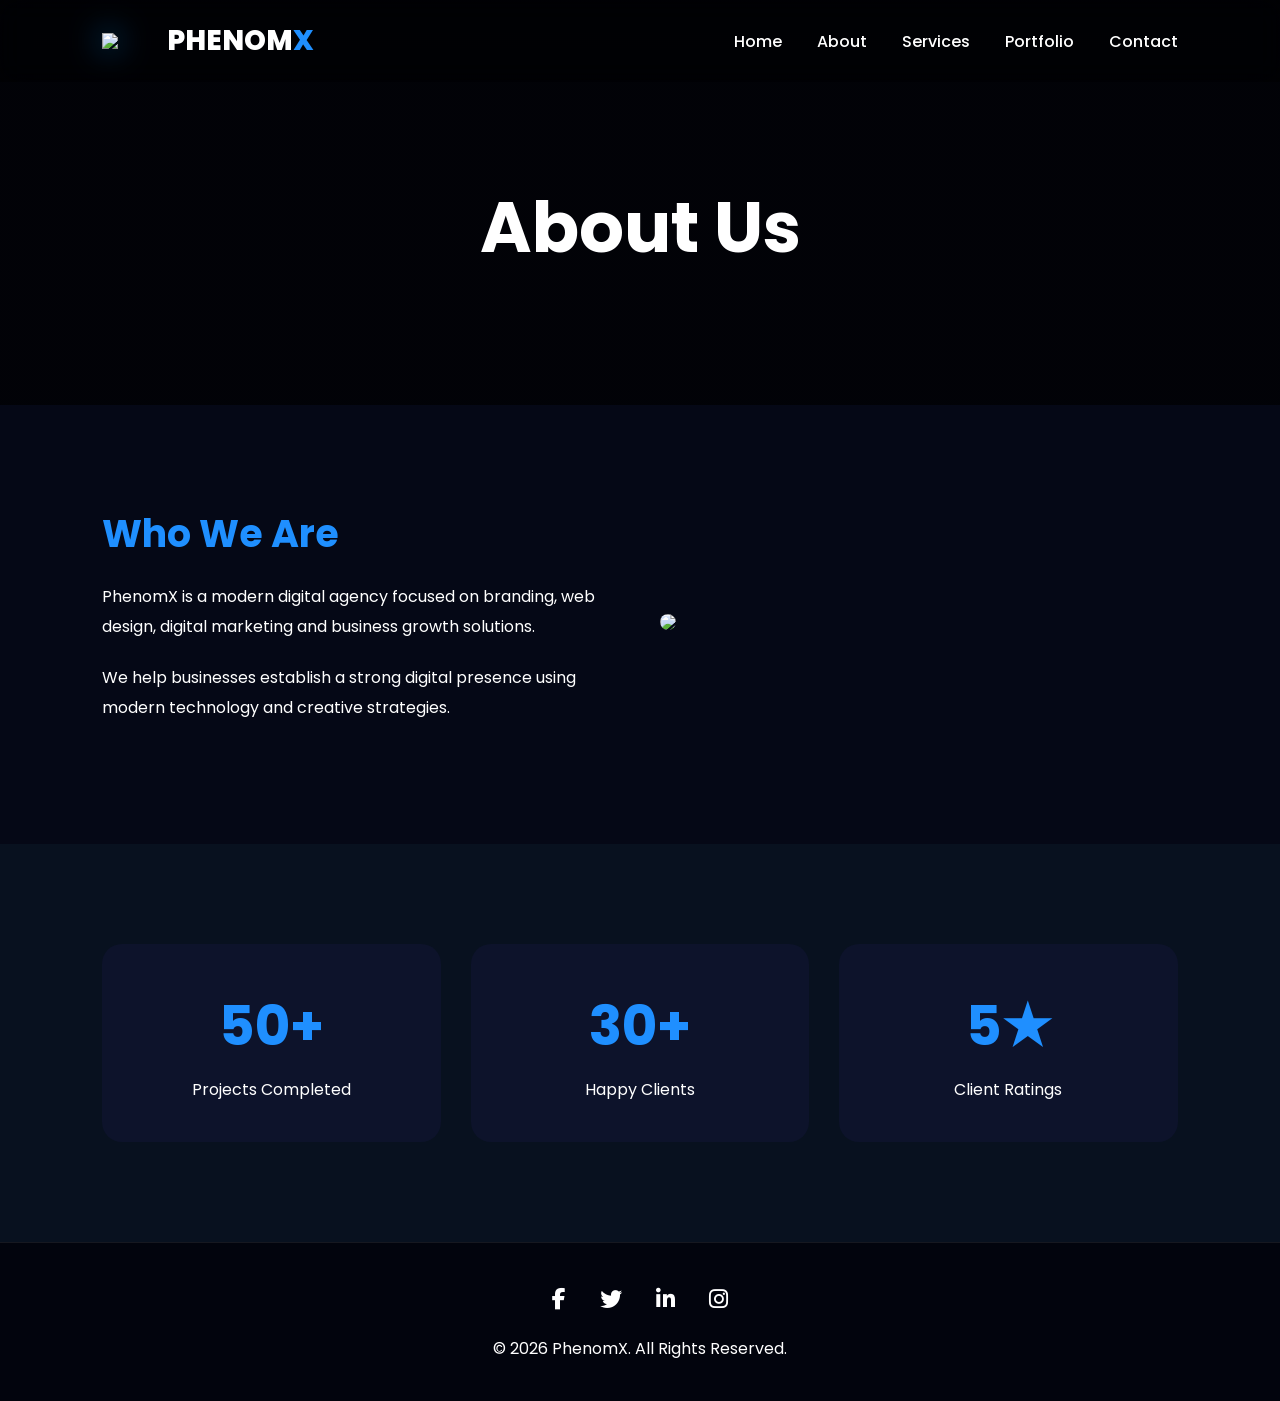
==== about.html @ 709cbcd7 "Add files via upload" ====
<!-- ABOUT.HTML -->
<!DOCTYPE html>
<html lang="en">
<head>
  <meta charset="UTF-8">
  <meta name="viewport" content="width=device-width, initial-scale=1.0">
  <title>About | PhenomX</title>

  <link rel="stylesheet" href="style.css">

  <link rel="preconnect" href="https://fonts.googleapis.com">
  <link href="https://fonts.googleapis.com/css2?family=Poppins:wght@300;400;500;600;700;800&display=swap" rel="stylesheet">

  <link rel="stylesheet"
  href="https://cdnjs.cloudflare.com/ajax/libs/font-awesome/6.5.1/css/all.min.css"/>
</head>
<body>

<header>
  <div class="logo">
    <img src="images/logo.png">
    <h2>PHENOM<span>X</span></h2>
  </div>

  <nav id="navMenu">
    <a href="index.html">Home</a>
    <a href="about.html">About</a>
    <a href="services.html">Services</a>
    <a href="portfolio.html">Portfolio</a>
    <a href="contact.html">Contact</a>
  </nav>

  <div class="menu-btn" id="menuBtn">
    <i class="fa-solid fa-bars"></i>
  </div>
</header>

<section class="page-hero">
  <h1>About Us</h1>
</section>

<section class="about-page">

  <div class="about-grid">

    <div class="about-box">
      <h2>Who We Are</h2>

      <p>
        PhenomX is a modern digital agency focused on
        branding, web design, digital marketing and
        business growth solutions.
      </p>

      <p>
        We help businesses establish a strong digital
        presence using modern technology and creative
        strategies.
      </p>
    </div>

    <div class="about-box">
      <img src="images/about.jpg">
    </div>

  </div>

</section>

<section class="stats-section">

  <div class="stat-box">
    <h2>50+</h2>
    <p>Projects Completed</p>
  </div>

  <div class="stat-box">
    <h2>30+</h2>
    <p>Happy Clients</p>
  </div>

  <div class="stat-box">
    <h2>5★</h2>
    <p>Client Ratings</p>
  </div>

</section>

<footer>

  <div class="socials">
    <a href="#"><i class="fab fa-facebook-f"></i></a>
    <a href="#"><i class="fab fa-twitter"></i></a>
    <a href="#"><i class="fab fa-linkedin-in"></i></a>
    <a href="#"><i class="fab fa-instagram"></i></a>
  </div>

  <p>© 2026 PhenomX. All Rights Reserved.</p>

</footer>

<script src="script.js"></script>

</body>
</html>
---- style.css ----
/* style.css */

*{
  margin:0;
  padding:0;
  box-sizing:border-box;
  scroll-behavior:smooth;
}

body{
  font-family:'Poppins',sans-serif;
  background:#050816;
  color:white;
  overflow-x:hidden;
}

/* ================= NAVBAR ================= */

header{
  position:fixed;
  width:100%;
  top:0;
  left:0;
  padding:20px 8%;
  display:flex;
  justify-content:space-between;
  align-items:center;
  z-index:1000;
  background:rgba(0,0,0,0.4);
  backdrop-filter:blur(12px);
}

.logo{
  display:flex;
  align-items:center;
  gap:10px;
}

.logo img{
  width:55px;
}

.logo h2{
  font-size:28px;
  font-weight:800;
}

.logo span{
  color:#1f8fff;
}

nav{
  display:flex;
  gap:35px;
}

nav a{
  color:white;
  text-decoration:none;
  font-weight:500;
  transition:0.3s;
}

nav a:hover{
  color:#1f8fff;
}

.menu-btn{
  display:none;
  font-size:28px;
  cursor:pointer;
}

/* ================= HERO ================= */

.hero{
  height:100vh;
  background:
  linear-gradient(rgba(0,0,0,0.6),
  rgba(0,0,0,0.7)),
  url('images/hero-bg.jpg');
  background-size:cover;
  background-position:center;
  display:flex;
  justify-content:center;
  align-items:center;
  text-align:center;
  position:relative;
}

.hero-content{
  z-index:2;
}

.hero-logo{
  width:180px;
  margin-bottom:20px;
}

.hero h1{
  font-size:90px;
  font-weight:800;
  letter-spacing:2px;
}

.hero h1 span{
  color:#1f8fff;
}

.hero p{
  font-size:28px;
  margin:20px 0;
}

.hero-btn{
  display:inline-block;
  padding:16px 40px;
  background:linear-gradient(45deg,#0066ff,#00aaff);
  color:white;
  text-decoration:none;
  border-radius:10px;
  margin-top:20px;
  font-weight:600;
  transition:0.4s;
  box-shadow:0 0 20px rgba(0,140,255,0.5);
}

.hero-btn:hover{
  transform:translateY(-5px);
}

/* ================= GENERAL ================= */

section{
  padding:100px 8%;
}

.section-title{
  text-align:center;
  margin-bottom:60px;
}

.section-title h2{
  font-size:45px;
  color:#1f8fff;
}

/* ================= ABOUT ================= */

.about-container{
  display:grid;
  grid-template-columns:repeat(auto-fit,minmax(300px,1fr));
  gap:30px;
}

.about-card{
  background:#0d132b;
  padding:40px;
  border-radius:20px;
  border:1px solid rgba(255,255,255,0.1);
  transition:0.4s;
}

.about-card:hover{
  transform:translateY(-10px);
}

.about-card h3{
  color:#1f8fff;
  margin-bottom:20px;
}

/* ================= SERVICES ================= */

.services-grid{
  display:grid;
  grid-template-columns:repeat(auto-fit,minmax(250px,1fr));
  gap:30px;
}

.service-card{
  background:#0d132b;
  padding:40px;
  border-radius:20px;
  text-align:center;
  transition:0.4s;
  border:1px solid rgba(255,255,255,0.08);
}

.service-card:hover{
  transform:translateY(-10px);
  box-shadow:0 0 25px rgba(0,140,255,0.3);
}

.service-card i{
  font-size:55px;
  color:#1f8fff;
  margin-bottom:20px;
}

.service-card h3{
  margin-bottom:15px;
}

/* ================= PORTFOLIO ================= */

.portfolio-grid{
  display:grid;
  grid-template-columns:repeat(auto-fit,minmax(280px,1fr));
  gap:30px;
}

.project-card{
  overflow:hidden;
  border-radius:20px;
  position:relative;
}

.project-card img{
  width:100%;
  height:260px;
  object-fit:cover;
  transition:0.5s;
}

.project-card:hover img{
  transform:scale(1.1);
}

.project-info{
  position:absolute;
  bottom:0;
  width:100%;
  padding:20px;
  background:linear-gradient(transparent,rgba(0,0,0,0.9));
}

.portfolio-btn{
  display:block;
  width:250px;
  text-align:center;
  margin:50px auto 0;
  padding:16px;
  border-radius:10px;
  background:linear-gradient(45deg,#0066ff,#00aaff);
  text-decoration:none;
  color:white;
  font-weight:600;
}

/* ================= TESTIMONIAL ================= */

.testimonial-box{
  max-width:800px;
  margin:auto;
  background:#0d132b;
  padding:50px;
  border-radius:25px;
  text-align:center;
}

.testimonial-box i{
  font-size:45px;
  color:#1f8fff;
  margin-bottom:20px;
}

.testimonial-box p{
  font-size:20px;
  line-height:1.8;
}

.testimonial-box h4{
  margin-top:20px;
  color:#1f8fff;
}

/* ================= CONTACT ================= */

.contact-form{
  max-width:700px;
  margin:auto;
  display:flex;
  flex-direction:column;
  gap:20px;
}

.contact-form input,
.contact-form textarea{
  padding:18px;
  border:none;
  border-radius:10px;
  background:#0d132b;
  color:white;
  font-size:16px;
}

.contact-form button{
  padding:18px;
  border:none;
  border-radius:10px;
  background:linear-gradient(45deg,#0066ff,#00aaff);
  color:white;
  font-size:18px;
  font-weight:600;
  cursor:pointer;
}

/* ================= FOOTER ================= */

footer{
  background:#02040d;
  padding:40px;
  text-align:center;
}

.socials{
  margin-bottom:20px;
}

.socials a{
  color:white;
  margin:0 15px;
  font-size:22px;
  transition:0.3s;
}

.socials a:hover{
  color:#1f8fff;
}

/* ================= MOBILE ================= */

@media(max-width:900px){

  nav{
    position:absolute;
    top:90px;
    right:-100%;
    width:260px;
    height:300px;
    background:#08111f;
    flex-direction:column;
    padding:40px;
    transition:0.4s;
  }

  nav.active{
    right:0;
  }

  .menu-btn{
    display:block;
  }

  .hero h1{
    font-size:55px;
  }

  .hero p{
    font-size:20px;
  }

}
/* ADD THESE TO style.css */

/* ================= PAGE HERO ================= */

.page-hero{
  height:45vh;
  background:
  linear-gradient(rgba(0,0,0,0.7),
  rgba(0,0,0,0.7)),
  url('images/hero-bg.jpg');

  background-size:cover;
  background-position:center;

  display:flex;
  justify-content:center;
  align-items:center;

  text-align:center;
}

.page-hero h1{
  font-size:70px;
  color:white;
  margin-top:50px;
}

/* ================= ABOUT PAGE ================= */

.about-page{
  background:#050816;
}

.about-grid{
  display:grid;
  grid-template-columns:repeat(auto-fit,minmax(320px,1fr));
  gap:40px;
  align-items:center;
}

.about-box img{
  width:100%;
  border-radius:20px;
}

.about-box h2{
  color:#1f8fff;
  margin-bottom:20px;
  font-size:38px;
}

.about-box p{
  line-height:1.9;
  margin-bottom:20px;
}

/* ================= STATS ================= */

.stats-section{
  background:#08111f;
  display:grid;
  grid-template-columns:repeat(auto-fit,minmax(200px,1fr));
  gap:30px;
  text-align:center;
}

.stat-box{
  padding:40px;
  background:#0d132b;
  border-radius:20px;
}

.stat-box h2{
  color:#1f8fff;
  font-size:55px;
}

.stat-box p{
  margin-top:10px;
}

/* ================= CONTACT PAGE ================= */

.contact-grid{
  display:grid;
  grid-template-columns:repeat(auto-fit,minmax(320px,1fr));
  gap:40px;
}

.contact-info h2{
  font-size:42px;
  margin-bottom:20px;
  color:#1f8fff;
}

.contact-info p{
  line-height:1.8;
  margin-bottom:30px;
}

.info-box{
  display:flex;
  align-items:center;
  gap:15px;
  margin-bottom:20px;
}

.info-box i{
  width:50px;
  height:50px;
  background:#1f8fff;
  border-radius:50%;
  display:flex;
  justify-content:center;
  align-items:center;
}

/* ================= MOBILE ================= */

@media(max-width:768px){

  .page-hero h1{
    font-size:42px;
  }

}
/* ADD THESE TO THE BOTTOM OF style.css */

/* ================= SCROLL REVEAL ================= */

.service-card,
.about-card,
.project-card,
.testimonial-box,
.stat-box{
  opacity:0;
  transform:translateY(40px);
  transition:all 0.8s ease;
}

.service-card.show,
.about-card.show,
.project-card.show,
.testimonial-box.show,
.stat-box.show{
  opacity:1;
  transform:translateY(0);
}

/* ================= CUSTOM SCROLLBAR ================= */

::-webkit-scrollbar{
  width:10px;
}

::-webkit-scrollbar-track{
  background:#050816;
}

::-webkit-scrollbar-thumb{
  background:#1f8fff;
  border-radius:20px;
}

/* ================= GLOW EFFECTS ================= */

.logo img,
.hero-logo{
  filter:drop-shadow(0 0 15px rgba(0,140,255,0.6));
}

.hero h1{
  text-shadow:0 0 25px rgba(0,140,255,0.6);
}

/* ================= HOVER IMPROVEMENTS ================= */

.project-card{
  cursor:pointer;
}

.project-card::before{
  content:'';
  position:absolute;
  inset:0;
  background:rgba(0,140,255,0.2);
  opacity:0;
  transition:0.4s;
}

.project-card:hover::before{
  opacity:1;
}

/* ================= BUTTON IMPROVEMENTS ================= */

.hero-btn,
.portfolio-btn,
.contact-form button{
  position:relative;
  overflow:hidden;
}

.hero-btn::before,
.portfolio-btn::before,
.contact-form button::before{
  content:'';
  position:absolute;
  top:0;
  left:-100%;
  width:100%;
  height:100%;
  background:rgba(255,255,255,0.15);
  transition:0.5s;
}

.hero-btn:hover::before,
.portfolio-btn:hover::before,
.contact-form button:hover::before{
  left:100%;
}

/* ================= FOOTER IMPROVEMENT ================= */

footer{
  border-top:1px solid rgba(255,255,255,0.08);
}

/* ================= INPUT FOCUS ================= */

.contact-form input:focus,
.contact-form textarea:focus{
  outline:none;
  border:1px solid #1f8fff;
  box-shadow:0 0 15px rgba(0,140,255,0.3);
}

/* ================= MOBILE IMPROVEMENTS ================= */

@media(max-width:768px){

  section{
    padding:80px 6%;
  }

  .hero{
    padding:0 20px;
  }

  .hero-logo{
    width:130px;
  }

  .hero h1{
    font-size:48px;
  }

  .hero p{
    font-size:18px;
  }

  .section-title h2{
    font-size:34px;
  }

  .contact-info h2{
    font-size:32px;
  }

  .about-box h2{
    font-size:30px;
  }

}
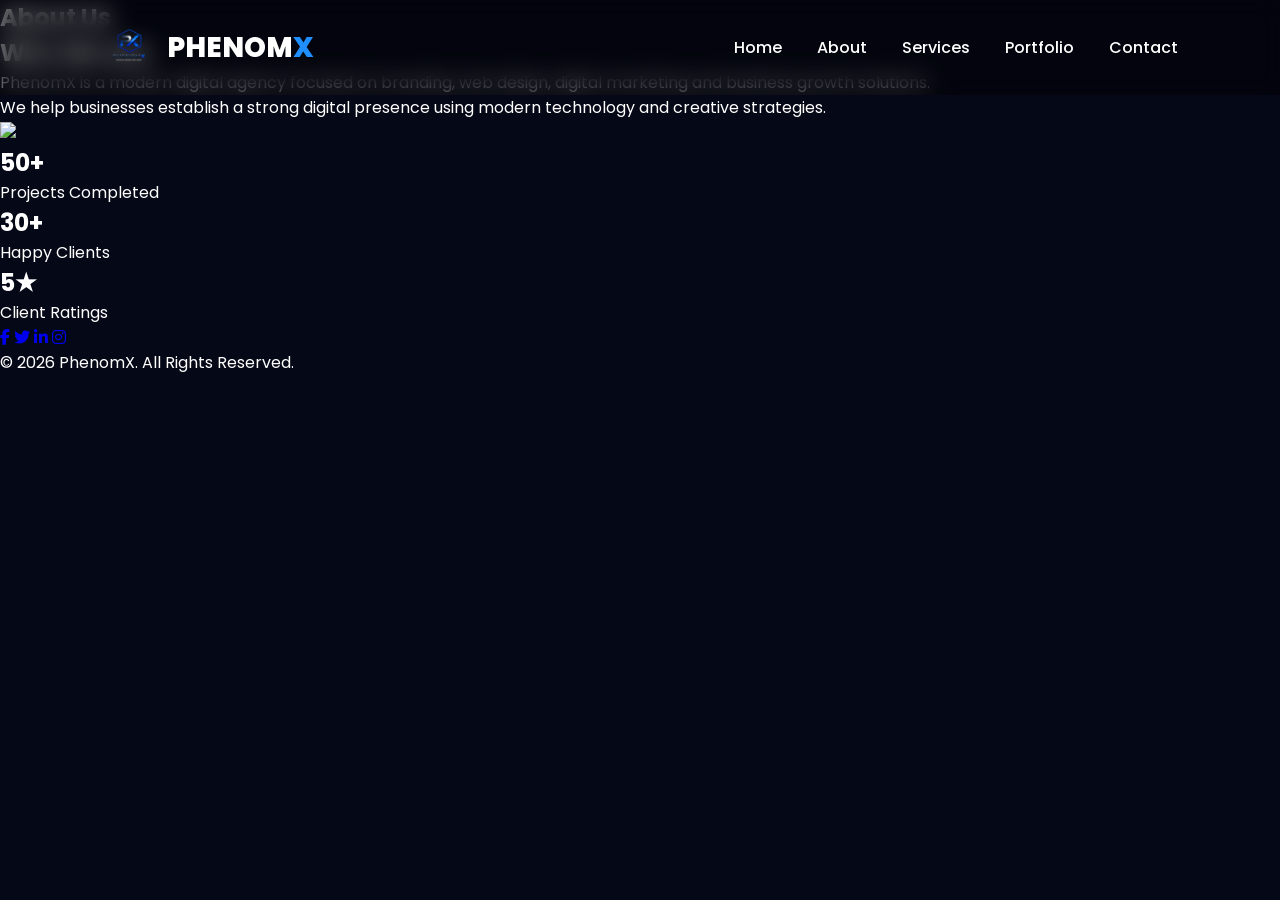
==== commit c67feeac: "Update about.html" ====
--- a/about.html
+++ b/about.html
@@ -18,7 +18,7 @@
 
 <header>
   <div class="logo">
-    <img src="images/logo.png">
+    <img src="copilot_image.jpeg">
     <h2>PHENOM<span>X</span></h2>
   </div>
 
@@ -102,4 +102,4 @@
 <script src="script.js"></script>
 
 </body>
-</html>+</html>
--- a/style.css
+++ b/style.css
@@ -78,7 +78,7 @@
   background:
   linear-gradient(rgba(0,0,0,0.6),
   rgba(0,0,0,0.7)),
-  url('images/hero-bg.jpg');
+  url('copilot_image_10.jpeg);
   background-size:cover;
   background-position:center;
   display:flex;
@@ -360,6 +360,7 @@
   .hero p{
     font-size:20px;
   }
+  
 
 }
 /* ADD THESE TO style.css */
@@ -488,28 +489,7 @@
   }
 
 }
-/* ADD THESE TO THE BOTTOM OF style.css */
-
-/* ================= SCROLL REVEAL ================= */
-
-.service-card,
-.about-card,
-.project-card,
-.testimonial-box,
-.stat-box{
-  opacity:0;
-  transform:translateY(40px);
-  transition:all 0.8s ease;
-}
-
-.service-card.show,
-.about-card.show,
-.project-card.show,
-.testimonial-box.show,
-.stat-box.show{
-  opacity:1;
-  transform:translateY(0);
-}
+
 
 /* ================= CUSTOM SCROLLBAR ================= */
 
@@ -635,4 +615,233 @@
     font-size:30px;
   }
 
-}+}
+/* ================= ADVANCED HERO ================= */
+
+.hero{
+  position:relative;
+  overflow:hidden;
+}
+
+.hero::before{
+  content:'';
+  position:absolute;
+  width:200%;
+  height:200%;
+  background:
+  radial-gradient(circle,
+  rgba(0,140,255,0.18) 0%,
+  transparent 60%);
+
+  animation:rotateGlow 18s linear infinite;
+}
+
+@keyframes rotateGlow{
+
+  0%{
+    transform:rotate(0deg);
+  }
+
+  100%{
+    transform:rotate(360deg);
+  }
+
+}
+
+/* ================= FLOATING PARTICLES ================= */
+
+.animated-bg{
+  position:absolute;
+  inset:0;
+  overflow:hidden;
+  z-index:1;
+}
+
+.animated-bg span{
+  position:absolute;
+  display:block;
+  border-radius:50%;
+  background:rgba(0,140,255,0.15);
+  backdrop-filter:blur(2px);
+  animation:floatUp linear infinite;
+  bottom:-150px;
+}
+
+.animated-bg span:nth-child(1){
+  left:10%;
+  width:80px;
+  height:80px;
+  animation-duration:14s;
+}
+
+.animated-bg span:nth-child(2){
+  left:25%;
+  width:40px;
+  height:40px;
+  animation-duration:10s;
+  animation-delay:2s;
+}
+
+.animated-bg span:nth-child(3){
+  left:45%;
+  width:120px;
+  height:120px;
+  animation-duration:18s;
+}
+
+.animated-bg span:nth-child(4){
+  left:65%;
+  width:70px;
+  height:70px;
+  animation-duration:12s;
+  animation-delay:1s;
+}
+
+.animated-bg span:nth-child(5){
+  left:80%;
+  width:100px;
+  height:100px;
+  animation-duration:20s;
+}
+
+.animated-bg span:nth-child(6){
+  left:90%;
+  width:50px;
+  height:50px;
+  animation-duration:11s;
+  animation-delay:4s;
+}
+
+@keyframes floatUp{
+
+  0%{
+    transform:translateY(0) scale(1);
+    opacity:0;
+  }
+
+  10%{
+    opacity:1;
+  }
+
+  50%{
+    opacity:0.8;
+  }
+
+  100%{
+    transform:translateY(-1200px) scale(1.4);
+    opacity:0;
+  }
+
+}
+
+/* ================= HERO CONTENT ================= */
+
+.hero-content{
+  position:relative;
+  z-index:10;
+}
+
+.hero-logo{
+  animation:logoFloat 4s ease-in-out infinite;
+}
+
+@keyframes logoFloat{
+
+  0%{
+    transform:translateY(0px);
+  }
+
+  50%{
+    transform:translateY(-12px);
+  }
+
+  100%{
+    transform:translateY(0px);
+  }
+
+}
+
+.hero h1{
+  animation:fadeUp 1.5s ease;
+}
+
+.hero p{
+  animation:fadeUp 2s ease;
+}
+
+.hero-btn{
+  animation:fadeUp 2.5s ease;
+}
+
+@keyframes fadeUp{
+
+  from{
+    opacity:0;
+    transform:translateY(40px);
+  }
+
+  to{
+    opacity:1;
+    transform:translateY(0);
+  }
+
+}
+
+/* ================= HERO LIGHT STREAKS ================= */
+
+.hero::after{
+  content:'';
+  position:absolute;
+  inset:0;
+  background:
+  linear-gradient(
+  120deg,
+  transparent 20%,
+  rgba(255,255,255,0.08) 40%,
+  transparent 60%
+  );
+
+  animation:lightMove 8s linear infinite;
+}
+
+@keyframes lightMove{
+
+  0%{
+    transform:translateX(-100%);
+  }
+
+  100%{
+    transform:translateX(100%);
+  }
+
+}
+/* ================= THANK YOU PAGE ================= */
+
+.thankyou-page{
+  min-height:100vh;
+  display:flex;
+  justify-content:center;
+  align-items:center;
+  background:#050816;
+  padding:40px;
+}
+
+.thankyou-box{
+  max-width:650px;
+  text-align:center;
+  background:#0d132b;
+  padding:60px;
+  border-radius:25px;
+  border:1px solid rgba(255,255,255,0.08);
+}
+
+.thankyou-box h1{
+  font-size:48px;
+  color:#1f8fff;
+  margin-bottom:20px;
+}
+
+.thankyou-box p{
+  line-height:1.8;
+  margin-bottom:35px;
+}
